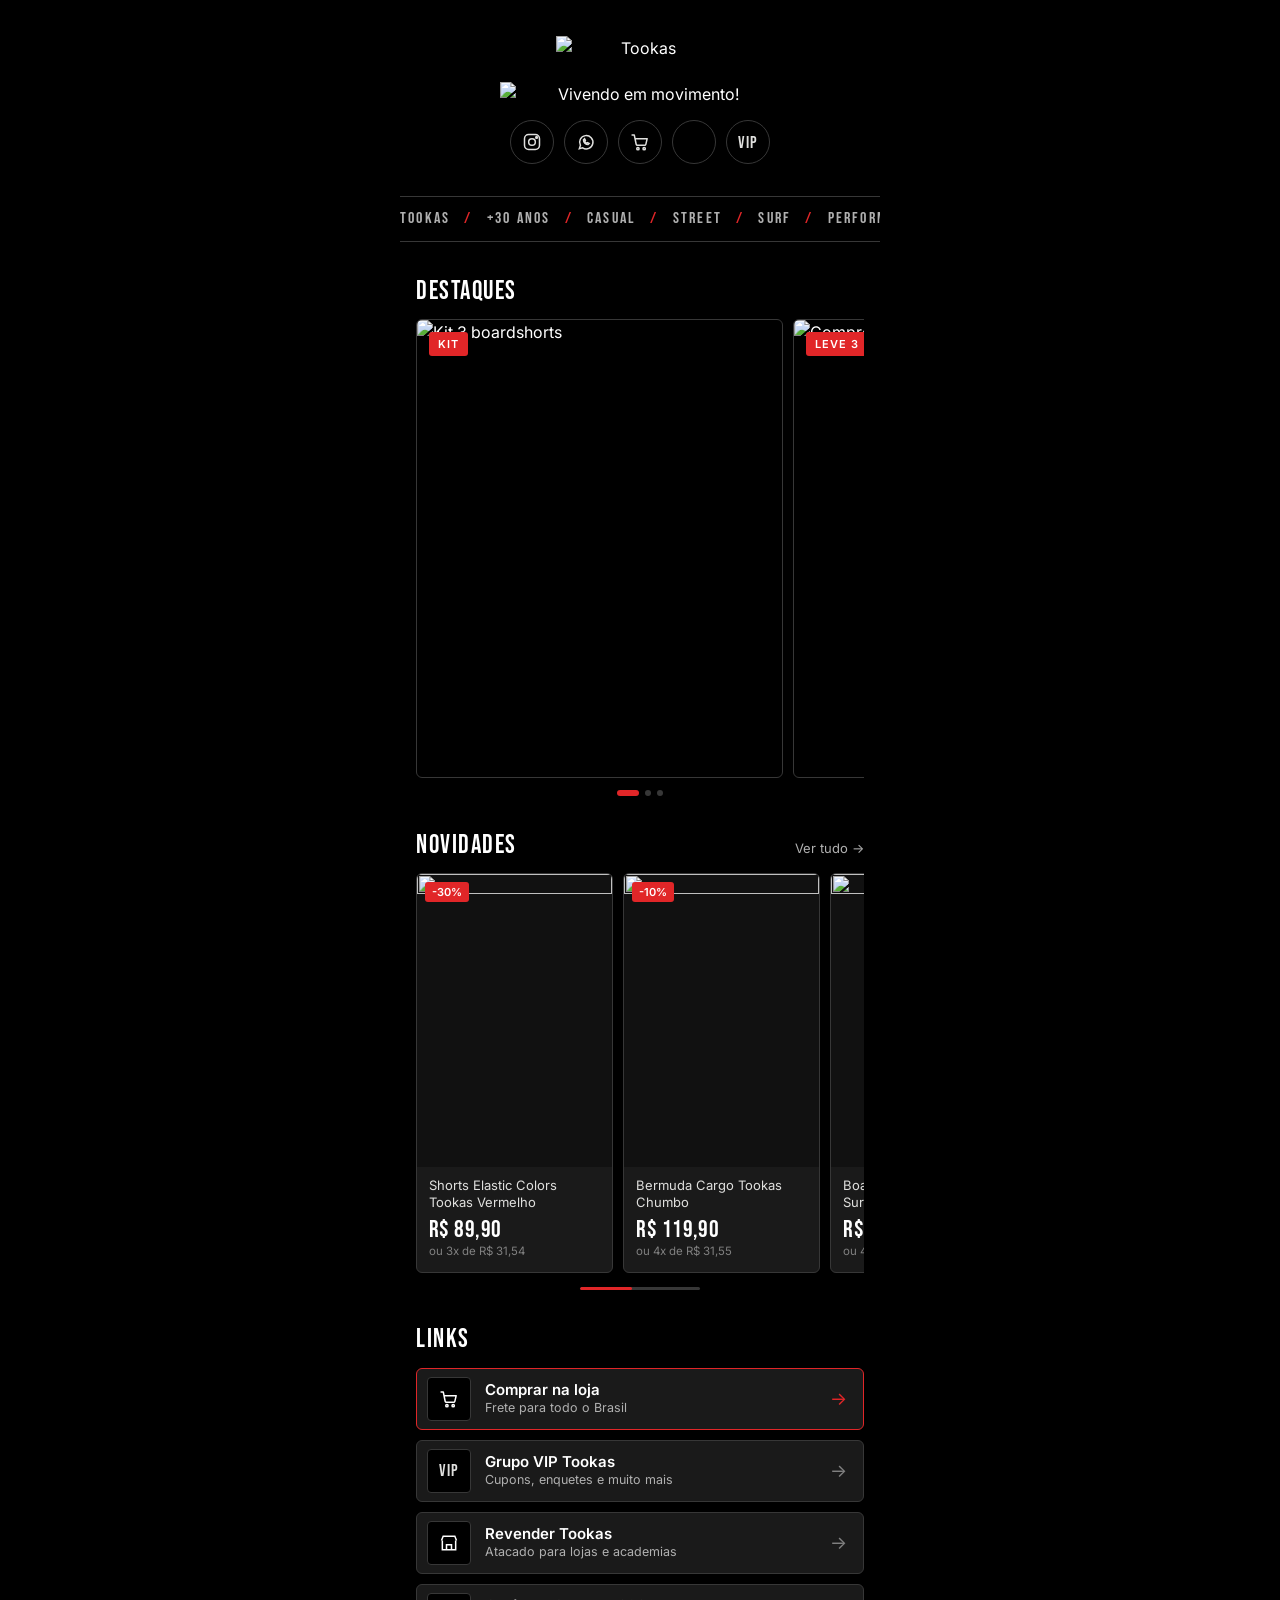
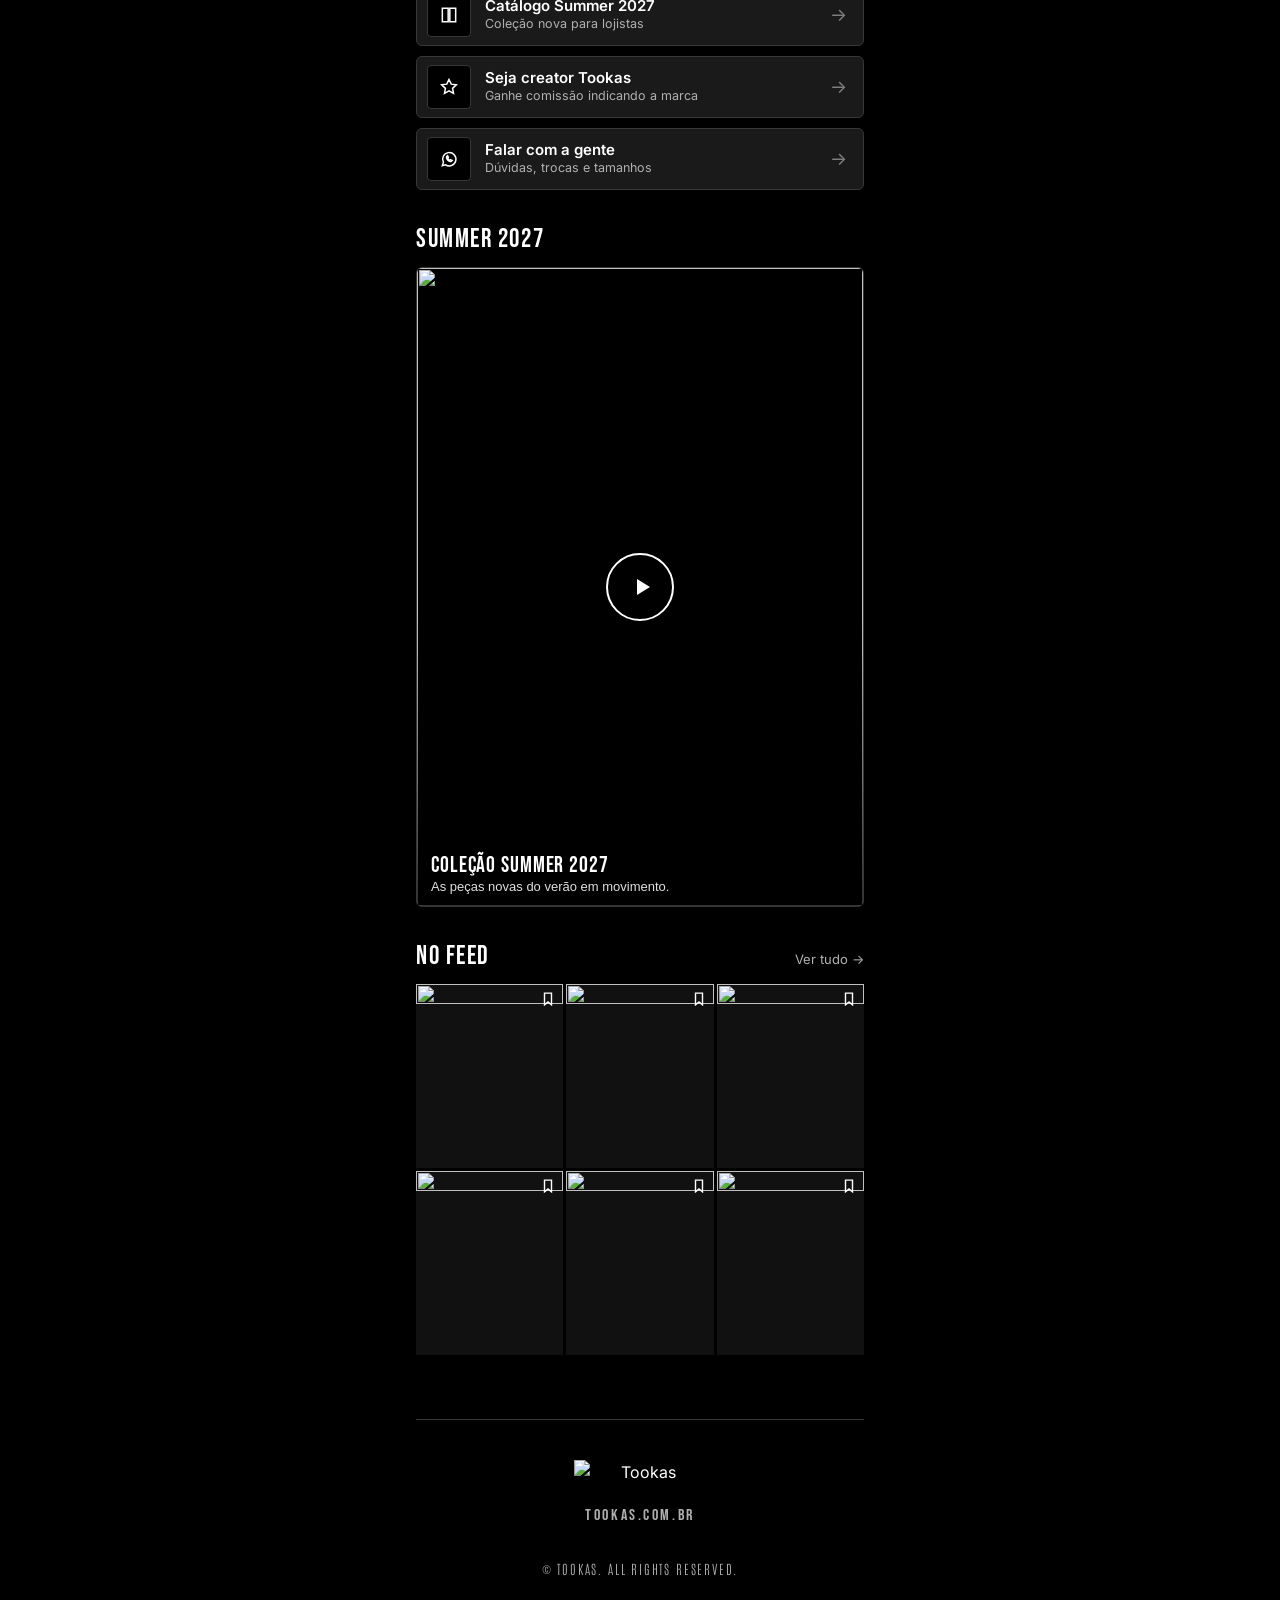
==== bio/index.html @ cd825d7c "publicar bio/index.html" ====
<!doctype html>
<html lang="pt-BR">
<head>
<meta charset="utf-8">
<meta name="viewport" content="width=device-width, initial-scale=1, viewport-fit=cover">
<title>Tookas — links</title>
<meta name="description" content="Loja, lançamentos, atacado e creators da Tookas em um lugar só.">
<meta name="theme-color" content="#000000">
<link rel="preconnect" href="https://fonts.googleapis.com">
<link rel="preconnect" href="https://fonts.gstatic.com" crossorigin>
<link href="https://fonts.googleapis.com/css2?family=Antonio:wght@100&family=Bebas+Neue&family=Inter:wght@300;400;500;600&display=swap" rel="stylesheet">
<style>
:root{
  --preto:#000;--grafite:#1A1A1A;--borda:#373737;--cinza:#808080;--prata:#B0B0B0;--off:#E0E0DE;--branco:#fff;
  --acento:#E12628;--raio:6px;
  --display:"Bebas Neue",Impact,sans-serif;--texto:"Inter",system-ui,sans-serif;
}
*{box-sizing:border-box;margin:0;padding:0}
html{background:var(--preto);-webkit-text-size-adjust:100%}
body{background:var(--preto);color:var(--branco);font-family:var(--texto);font-weight:400;line-height:1.6;min-height:100vh;overflow-x:hidden}
a{color:inherit;text-decoration:none}
img{display:block;max-width:100%}
.pagina{max-width:480px;margin:0 auto;padding:0 16px 48px}
h2{font-family:var(--display);font-weight:400;letter-spacing:.06em;font-size:26px;line-height:1.05;text-transform:uppercase}
.secao{margin-top:36px}
.secao-topo{display:flex;align-items:flex-end;justify-content:space-between;margin-bottom:14px}
.secao-topo a{font-size:13px;color:var(--prata)}
.secao-topo a:hover{color:var(--branco)}

/* barra de previa (some na versao publicada) */
.previa{position:sticky;top:0;z-index:20;background:#0b0b0b;border-bottom:1px solid var(--borda);padding:10px 16px;display:flex;gap:8px;align-items:center;flex-wrap:wrap;justify-content:center}
.previa span{font-size:12px;color:var(--cinza);width:100%;text-align:center}
.previa button{height:36px;padding:0 14px;border-radius:999px;border:1px solid var(--borda);background:transparent;color:var(--prata);font:500 13px var(--texto);cursor:pointer}
.previa button[aria-pressed="true"]{background:var(--branco);color:var(--preto);border-color:var(--branco)}

/* topo */
.topo{padding:36px 0 8px;text-align:center}
.topo .logo{width:168px;margin:0 auto}
.topo .lema{width:280px;max-width:100%;height:auto;margin:20px auto 0}
.vip-txt{font-family:var(--display);font-size:17px;letter-spacing:.06em;line-height:1;padding-top:2px;color:var(--off)}
.btn-sobre{width:44px;height:44px;border-radius:50%;border:1px solid var(--borda);background:transparent;display:grid;place-items:center;cursor:pointer;padding:0;transition:border-color .2s,background .2s}
.btn-sobre img{width:24px;height:auto}
.btn-sobre:hover,.btn-sobre[aria-expanded="true"]{border-color:var(--branco)}
.sobre{margin:16px auto 0;max-width:360px;font-size:14px;line-height:1.7;color:var(--prata);animation:abre .25s ease-out}
.sobre[hidden]{display:none}
@keyframes abre{from{opacity:0;transform:translateY(-4px)}}
body.l-atleta .topo .lema{margin-left:0}
body.l-atleta .sobre{margin-left:0;text-align:left}
.redes{display:flex;justify-content:center;gap:10px;margin-top:18px}
.redes a{width:44px;height:44px;border-radius:50%;border:1px solid var(--borda);display:grid;place-items:center;color:var(--off);transition:border-color .2s,color .2s}
.redes a:hover{border-color:var(--branco);color:var(--branco)}
.redes svg{width:20px;height:20px}

/* faixa que corre */
.faixa{overflow:hidden;border-top:1px solid var(--borda);border-bottom:1px solid var(--borda);margin:24px -16px 0;white-space:nowrap}
.faixa div{display:inline-block;padding:9px 0;font-family:var(--display);letter-spacing:.14em;font-size:16px;color:var(--prata);animation:corre 28s linear infinite}
.faixa b{color:var(--acento);font-weight:400;margin:0 14px}
@keyframes corre{to{transform:translateX(-50%)}}

.botao{position:relative;display:flex;align-items:center;gap:14px;min-height:60px;padding:8px 16px 8px 10px;border:1px solid var(--borda);border-radius:var(--raio);background:var(--grafite);transition:border-color .2s,transform .15s}
.botao:hover{border-color:var(--prata)}
.botao:active{transform:scale(.99)}
.botao .seta{margin-left:auto;color:var(--cinza);font-size:18px;line-height:1;transition:transform .2s,color .2s}
.botao:hover .seta{color:var(--branco);transform:translateX(3px)}
.botao img,.botao .ico{width:44px;height:44px;border-radius:4px;object-fit:cover;flex:none;background:#000}
.botao .ico{display:grid;place-items:center;border:1px solid var(--borda)}
.botao .ico svg{width:20px;height:20px}
.botao strong{display:block;font-weight:600;font-size:15px;line-height:1.3}
.botao small{display:block;color:var(--prata);font-size:12.5px;line-height:1.35}
.botoes{display:grid;gap:10px}
.botao.destaque{border-color:var(--acento)}
.botao.destaque .seta{color:var(--acento)}

/* campanha */
.campanha{display:block;position:relative;border-radius:var(--raio);overflow:hidden;border:1px solid var(--borda)}
.campanha img{width:100%;aspect-ratio:4/5;object-fit:cover}
.campanha .rotulo{position:absolute;left:12px;top:12px;background:var(--acento);color:var(--branco);font:600 11px var(--texto);letter-spacing:.08em;text-transform:uppercase;padding:5px 9px;border-radius:3px}
.carrossel{display:grid;grid-auto-flow:column;grid-auto-columns:82%;gap:10px;overflow-x:auto;scroll-snap-type:x mandatory;scroll-padding:0 16px;scrollbar-width:none;margin:0 -16px;padding:0 16px}
.carrossel::-webkit-scrollbar{display:none}
.carrossel>*{scroll-snap-align:start}
.pontos{display:flex;justify-content:center;gap:6px;margin-top:12px}
.pontos i{width:6px;height:6px;border-radius:3px;background:var(--borda);transition:width .3s,background .3s}
.pontos i.ativo{width:22px;background:var(--acento)}
/* barra de rolagem da vitrine: o trecho vermelho mostra o pedaco visivel */
.barra{position:relative;height:3px;width:120px;margin:14px auto 0;background:var(--borda);border-radius:2px;overflow:hidden}
.barra i{position:absolute;left:0;top:0;bottom:0;background:var(--acento);border-radius:2px;transition:width .2s}

/* contagem */
.contagem{display:flex;gap:8px;justify-content:center;margin-top:12px}
.contagem div{min-width:64px;padding:8px 6px;border:1px solid var(--borda);border-radius:var(--raio);text-align:center;background:var(--grafite)}
.contagem b{display:block;font-family:var(--display);font-weight:400;font-size:30px;line-height:1;color:var(--branco)}
.contagem span{font-size:11px;color:var(--prata);text-transform:uppercase;letter-spacing:.08em}

/* produtos */
.produto{display:block;background:var(--grafite);border:1px solid var(--borda);border-radius:var(--raio);overflow:hidden;transition:border-color .2s}
.produto:hover{border-color:var(--prata)}
.produto .foto{position:relative;background:#111}
.produto .foto img{width:100%;aspect-ratio:2/3;object-fit:cover}
.produto .off{position:absolute;left:8px;top:8px;background:var(--acento);color:#fff;font:600 11px var(--texto);padding:3px 7px;border-radius:3px}
.produto .info{padding:10px 12px 12px}
.produto .nome{font-size:13px;line-height:1.35;color:var(--off);display:-webkit-box;-webkit-line-clamp:2;-webkit-box-orient:vertical;overflow:hidden;min-height:35px}
.produto .preco{margin-top:6px;font-family:var(--display);font-size:24px;letter-spacing:.02em;line-height:1}
.produto .parc{font-size:11.5px;color:var(--cinza)}
.vitrine-trilho{grid-auto-columns:44%}
.grade2{display:grid;grid-template-columns:1fr 1fr;gap:10px}
.lista-prod{display:grid;gap:10px}
.lista-prod .produto{display:grid;grid-template-columns:96px 1fr;align-items:center}
.lista-prod .produto .foto img{aspect-ratio:3/4;height:100%}
.lista-prod .produto .nome{min-height:0}

/* video */
.video{position:relative;border-radius:var(--raio);overflow:hidden;border:1px solid var(--borda);background:#000;aspect-ratio:9/16;max-height:640px;width:100%;cursor:pointer}
.video.horizontal{aspect-ratio:16/9}
.video img,.video video,.video iframe{position:absolute;inset:0;width:100%;height:100%;object-fit:cover;border:0}
.video .play{position:absolute;inset:0;display:grid;place-items:center;background:linear-gradient(180deg,transparent 55%,rgba(0,0,0,.75));border:0;cursor:pointer;color:#fff}
.video .play i{width:68px;height:68px;border-radius:50%;border:2px solid #fff;display:grid;place-items:center;background:rgba(0,0,0,.35)}
.video .play svg{width:24px;height:24px;margin-left:4px}
.video .legenda{position:absolute;left:14px;right:14px;bottom:12px;text-align:left;font-size:13px;color:var(--off)}
.video .legenda b{display:block;font-family:var(--display);font-weight:400;font-size:22px;letter-spacing:.04em;color:#fff}

/* feed */
.feed{display:grid;grid-template-columns:repeat(3,1fr);gap:3px;margin:0 -16px}
.feed a{position:relative;display:block;background:#111}
.feed img{width:100%;aspect-ratio:4/5;object-fit:cover;transition:opacity .2s}
.feed a:hover img{opacity:.8}
.feed a::after{content:"";position:absolute;right:6px;top:6px;width:18px;height:18px;background:no-repeat center/14px url("data:image/svg+xml,%3Csvg xmlns='http://www.w3.org/2000/svg' viewBox='0 0 24 24' fill='none' stroke='white' stroke-width='2.4'%3E%3Cpath d='M6 2l12 0 0 20-6-5-6 5z'/%3E%3C/svg%3E")}

/* rodape: logo e site juntos (mesmo assunto), direitos separados por uma linha; escala 8/16/32 */
.rodape{margin-top:64px;padding-top:40px;border-top:1px solid var(--borda);display:flex;flex-direction:column;align-items:center;text-align:center}
.rodape img{width:132px}
.rodape a{margin-top:16px;font-family:var(--display);font-size:16px;line-height:1;letter-spacing:.16em;text-transform:uppercase;color:var(--prata);padding:6px 0}
.rodape a:hover{color:var(--branco)}
.rodape .direitos{margin-top:32px;font-family:"Antonio","Bebas Neue",sans-serif;font-weight:100;font-size:13px;line-height:1;letter-spacing:.14em;color:var(--prata);text-transform:uppercase}

/* ===== LAYOUT 2: ATLETA (foto de acao no topo, como Red Bull / Rip Curl) ===== */
body.l-atleta .topo{position:relative;margin:0 -16px;padding:0;text-align:left;min-height:520px;display:flex;flex-direction:column;justify-content:flex-end}
body.l-atleta .topo .fundo{position:absolute;inset:0;width:100%;height:100%;object-fit:cover}
body.l-atleta .topo::after{content:"";position:absolute;inset:0;background:linear-gradient(180deg,rgba(0,0,0,.15) 0%,rgba(0,0,0,0) 35%,rgba(0,0,0,.92) 88%,#000 100%)}
body.l-atleta .topo .conteudo{position:relative;z-index:1;padding:0 16px 8px}
body.l-atleta .topo .logo{margin:0;width:150px}
body.l-atleta .topo h1{display:block;font-family:var(--display);font-weight:400;font-size:64px;line-height:.92;letter-spacing:.01em;margin-top:14px}
body.l-atleta .topo h1 em{font-style:normal;color:var(--acento)}
body.l-atleta .redes{justify-content:flex-start}
.topo h1{display:none}
.topo .fundo{display:none}
body.l-atleta .topo .fundo{display:block}

/* ===== LAYOUT 3: TATAME (lista em caixa alta, como Quiksilver) ===== */
body.l-tatame .botao{background:transparent;border:0;border-bottom:1px solid var(--borda);border-radius:0;min-height:64px;padding-left:0}
body.l-tatame .botao strong{font-family:var(--display);font-weight:400;font-size:24px;letter-spacing:.06em;text-transform:uppercase}
body.l-tatame .botao img,body.l-tatame .botao .ico{width:52px;height:52px;border-radius:0}
body.l-tatame .botao .seta{margin-left:auto;color:var(--acento);font-family:var(--display);font-size:28px}
body.l-tatame .botoes{gap:0;border-top:1px solid var(--borda)}
body.l-tatame .topo .logo{width:220px}

/* ===== LAYOUT 4: DROP (oferta com contagem no topo) ===== */
body.l-drop .topo{padding-top:24px}
body.l-drop .topo .logo{width:120px}

@media (min-width:700px){
  .pagina{padding-bottom:64px}
  body.l-atleta .topo{min-height:620px;margin:0}
  .feed{margin:0}
  .carrossel{margin:0;padding:0}
}
@media (prefers-reduced-motion:reduce){.faixa div{animation:none}}
</style>
</head>
<body class="l-vitrine">
<div class="previa" id="previa" role="toolbar" aria-label="Escolher layout da prévia">
  <span>Prévia (só para escolher) · produtos e preços da loja em 14/11/2026</span>
  <button data-l="vitrine" aria-pressed="true">1. Vitrine</button>
  <button data-l="atleta" aria-pressed="false">2. Atleta</button>
  <button data-l="tatame" aria-pressed="false">3. Tatame</button>
  <button data-l="drop" aria-pressed="false">4. Drop</button>
</div>
<main class="pagina" id="pagina"></main>

<script>
const UTM = "utm_source=instagram&utm_medium=bio&utm_campaign=bio_link";
const loja = (u) => u + (u.includes("?") ? "&" : "?") + UTM;
const IMG = (id, ts) => `https://images.sunset.systems/.tookas.com.br/${id}/300x450-100-0/${id}.jpg?ts=${ts}&mode=1`;
const VEM = "https://vem.aitookas.com.br/assets/videos/";
const WHATS = "https://wa.me/554730262479";
const VIP = "https://promo.aitookas.com.br/vip/"; // redireciona para o grupo VIP do WhatsApp

const D = {
  // no topo vai a arte "Vivendo em movimento!"; o texto da marca abre no "Ler mais"
  sobre: "A qualidade é a marca registrada da Tookas há mais de três décadas. Evoluímos para acompanhar o seu ritmo em todos os momentos, oferecendo roupas de alta performance para diferentes esportes e peças autênticas para o uso casual. Nosso compromisso é garantir excelência para quem está sempre vivendo em movimento.",
  faixa: ["TOOKAS", "+30 ANOS", "CASUAL", "STREET", "SURF", "PERFORMANCE", "JIU-JITSU"],
  redes: [
    { nome: "Instagram", url: "https://www.instagram.com/tookasoficial/", ico: "insta" },
    { nome: "WhatsApp", url: WHATS, ico: "whats" },
    { nome: "Loja", url: loja("https://www.tookas.com.br/"), ico: "sacola" },
  ],
  campanhas: [
    { titulo: "Kit 3 boardshorts", img: "https://tookas.cdn.magazord.com.br/img/2026/11/banner/7152/landing-kit-3-boardshorts-mobile-20261104.jpg", url: loja("https://www.tookas.com.br/"), rotulo: "Kit" },
    { titulo: "Compre 2, leve 3 camisetas", img: "https://tookas.cdn.magazord.com.br/img/2026/11/banner/7154/landing-kit-compre-2-leve-3-camisetas-mobile-20261104.jpg", url: loja("https://www.tookas.com.br/"), rotulo: "Leve 3" },
    { titulo: "Kit 2 bermudas tactel", img: "https://tookas.cdn.magazord.com.br/img/2026/11/banner/7144/landing-kit-2-bermudas-tactel-mobile-20261104.jpg", url: loja("https://www.tookas.com.br/"), rotulo: "Kit" },
  ],
  produtos: [
    { nome: "Shorts Elastic Colors Tookas Vermelho", preco: "R$ 89,90", parc: "3x de R$ 31,54", off: "-30%", img: IMG("AI6FVB5130", "1794452400"), url: loja("https://www.tookas.com.br/shorts-elastic-colors-tookas-vermelho") },
    { nome: "Bermuda Cargo Tookas Chumbo", preco: "R$ 119,90", parc: "4x de R$ 31,55", off: "-10%", img: IMG("IO00TCH124", "1788836400"), url: loja("https://www.tookas.com.br/bermuda-cargo-tookas-chumbo") },
    { nome: "Boardshort Híbrido Neo Surf Preto", preco: "R$ 129,94", parc: "4x de R$ 34,20", off: "", img: IMG("CIQTFE7118", "1788922800"), url: loja("https://www.tookas.com.br/boardshorts-tookas-preto") },
    { nome: "Shorts Elastic com Zíper Tookas Preto", preco: "R$ 89,90", parc: "3x de R$ 31,54", off: "-27%", img: IMG("5Q3DGKO128", "1794452400"), url: loja("https://www.tookas.com.br/shorts-masculino-elastic-tookas-com-ziper-hibrido-e-esportivo-preto") },
    { nome: "Bermuda Cargo Endurance-Tech Marinho", preco: "R$ 119,90", parc: "4x de R$ 31,55", off: "-3%", img: IMG("LV9NQHU134", "1793242800"), url: loja("https://www.tookas.com.br/bermuda-tactel-comprida-bolso-cargo-tookas-marinho") },
  ],
  // video: {mp4, poster} ou {youtube: "ID"} ou {vimeo: "ID"}
  video: { mp4: "video/summer2027_efeito.mp4?v=3", poster: "video/summer2027.jpg?v=2", titulo: "Coleção Summer 2027", texto: "As peças novas do verão em movimento." },
  links: [
    { titulo: "Comprar na loja", texto: "Frete para todo o Brasil", url: loja("https://www.tookas.com.br/"), ico: "sacola", destaque: true },
    { titulo: "Grupo VIP Tookas", texto: "Cupons, enquetes e muito mais", url: VIP, ico: "vip" },
    { titulo: "Revender Tookas", texto: "Atacado para lojas e academias", url: WHATS + "?text=" + encodeURIComponent("Olá! Quero revender Tookas na minha loja/academia."), ico: "loja" },
    { titulo: "Catálogo Summer 2027", texto: "Coleção nova para lojistas", url: "https://aitookas.com.br/catalogo/summer2027/", ico: "catalogo" },
    { titulo: "Seja creator Tookas", texto: "Ganhe comissão indicando a marca", url: "https://vem.aitookas.com.br/", ico: "estrela" },
    { titulo: "Falar com a gente", texto: "Dúvidas, trocas e tamanhos", url: WHATS + "?text=" + encodeURIComponent("Olá! Vim pelo Instagram."), ico: "whats" },
  ],
  feed: [1, 2, 3, 4, 5, 6].map(i => ({ img: VEM + "criador-" + i + ".jpg", url: "https://www.instagram.com/tookasoficial/" })),
  fimOferta: "2026-11-30T23:59:00-03:00",
};

const ICO = {
  insta: '<svg viewBox="0 0 24 24" fill="none" stroke="currentColor" stroke-width="1.8"><rect x="3" y="3" width="18" height="18" rx="5"/><circle cx="12" cy="12" r="4"/><circle cx="17.5" cy="6.5" r="1" fill="currentColor"/></svg>',
  whats: '<svg viewBox="0 0 24 24" fill="none" stroke="currentColor" stroke-width="1.8"><path d="M4 20l1.3-3.9A8 8 0 1 1 8 19z"/><path d="M9 9.5c0 3 2.5 5.5 5.5 5.5l1.3-1.3-2-1-1 .8a4 4 0 0 1-2.3-2.3l.8-1-1-2z"/></svg>',
  sacola: '<svg viewBox="0 0 24 24" fill="none" stroke="currentColor" stroke-width="1.8" stroke-linecap="round" stroke-linejoin="round"><path d="M2.5 3.5h2.6l2.3 11.2a1.6 1.6 0 0 0 1.6 1.3h8.4a1.6 1.6 0 0 0 1.6-1.2l1.6-6.8H6.1"/><circle cx="9.5" cy="20" r="1.4"/><circle cx="17" cy="20" r="1.4"/></svg>',
  loja: '<svg viewBox="0 0 24 24" fill="none" stroke="currentColor" stroke-width="1.8"><path d="M3 9l2-5h14l2 5"/><path d="M4 9v11h16V9"/><path d="M9 20v-6h6v6"/></svg>',
  catalogo: '<svg viewBox="0 0 24 24" fill="none" stroke="currentColor" stroke-width="1.8"><path d="M4 4h7v16H4zM13 4h7v16h-7z"/></svg>',
  estrela: '<svg viewBox="0 0 24 24" fill="none" stroke="currentColor" stroke-width="1.8"><path d="M12 3l2.7 5.6 6.1.8-4.5 4.2 1.1 6-5.4-2.9-5.4 2.9 1.1-6-4.5-4.2 6.1-.8z"/></svg>',
  vip: '<span class="vip-txt">VIP</span>',
  play: '<svg viewBox="0 0 24 24" fill="currentColor"><path d="M7 4l13 8-13 8z"/></svg>',
};
const esc = (s) => String(s).replace(/[&<>"]/g, c => ({ "&": "&amp;", "<": "&lt;", ">": "&gt;", '"': "&quot;" }[c]));

const topo = (fundo) => `
<header class="topo">
  ${fundo ? `<img class="fundo" src="${fundo}" alt="">` : ""}
  <div class="conteudo">
    <img class="logo" src="logo.png" alt="Tookas">
    <img class="lema" src="vivendo-em-movimento.png?v=2" width="1422" height="105" alt="Vivendo em movimento!">
    <nav class="redes" aria-label="Redes">${D.redes.map(r => `<a href="${r.url}" aria-label="${r.nome}">${ICO[r.ico]}</a>`).join("")}<button type="button" class="btn-sobre" aria-expanded="false" aria-controls="sobre" aria-label="Sobre a Tookas"><img src="simbolo.png" alt=""></button><a href="${VIP}" class="redes-vip" aria-label="Grupo VIP no WhatsApp">${ICO.vip}</a></nav>
    <p class="sobre" id="sobre" hidden>${esc(D.sobre)}</p>
  </div>
</header>`;
const faixa = () => { const t = D.faixa.map(esc).join("<b>/</b>") + "<b>/</b>"; return `<div class="faixa" aria-hidden="true"><div>${t.repeat(4)}</div></div>`; };
const botoes = (lista) => `<div class="botoes">${lista.map(l => `
  <a class="botao${l.destaque ? " destaque" : ""}" href="${l.url}">
    <span class="ico">${ICO[l.ico]}</span>
    <span><strong>${esc(l.titulo)}</strong><small>${esc(l.texto)}</small></span>
    <span class="seta" aria-hidden="true">→</span>
  </a>`).join("")}</div>`;
const produto = (p) => `
  <a class="produto" href="${p.url}">
    <div class="foto"><img src="${p.img}" alt="" loading="lazy">${p.off ? `<span class="off">${p.off}</span>` : ""}</div>
    <div class="info"><div class="nome">${esc(p.nome)}</div><div class="preco">${p.preco}</div><div class="parc">ou ${p.parc}</div></div>
  </a>`;
const secao = (titulo, corpo, link) => `<section class="secao"><div class="secao-topo"><h2>${titulo}</h2>${link ? `<a href="${link}">Ver tudo →</a>` : ""}</div>${corpo}</section>`;
const campanha = (c) => `<a class="campanha" href="${c.url}"><img src="${c.img}" alt="${esc(c.titulo)}" loading="lazy"><span class="rotulo">${esc(c.rotulo)}</span></a>`;
const video = (v, horizontal) => {
  const capa = v.poster || (v.youtube ? `https://i.ytimg.com/vi/${v.youtube}/hqdefault.jpg` : "");
  return `<div class="video${horizontal || v.youtube || v.vimeo ? " horizontal" : ""}" data-v='${esc(JSON.stringify(v))}'>
    ${capa ? `<img src="${capa}" alt="" loading="lazy">` : ""}
    <button class="play" aria-label="Assistir: ${esc(v.titulo)}"><i>${ICO.play}</i>
      <span class="legenda"><b>${esc(v.titulo)}</b>${esc(v.texto || "")}</span></button></div>`;
};
const feed = () => `<div class="feed">${D.feed.map(f => `<a href="${f.url}"><img src="${f.img}" alt="" loading="lazy"></a>`).join("")}</div>`;
const contagem = () => `<div class="contagem" data-fim="${D.fimOferta}"><div><b data-u="d">0</b><span>dias</span></div><div><b data-u="h">00</b><span>horas</span></div><div><b data-u="m">00</b><span>min</span></div><div><b data-u="s">00</b><span>seg</span></div></div>`;
const rodape = () => `<footer class="rodape"><img src="logo.png" alt="Tookas"><a href="${loja("https://www.tookas.com.br/")}">tookas.com.br</a><p class="direitos">© Tookas. All rights reserved.</p></footer>`;
const LOJA = loja("https://www.tookas.com.br/");

const LAYOUTS = {
  // 1. Nike / Linktree loja: campanha em carrossel + novidades com preco + video + botoes + feed
  vitrine: () => topo() + faixa()
    + secao("Destaques", `<div class="carrossel auto">${D.campanhas.map(campanha).join("")}</div><div class="pontos" aria-hidden="true">${D.campanhas.map(() => "<i></i>").join("")}</div>`)
    + secao("Novidades", `<div class="carrossel vitrine-trilho com-barra">${D.produtos.map(produto).join("")}</div><div class="barra" aria-hidden="true"><i></i></div>`, LOJA)
    + secao("Links", botoes(D.links))
    + secao("Summer 2027", video(D.video))
    + secao("No feed", feed(), "https://www.instagram.com/tookasoficial/") + rodape(),
  // 2. Red Bull / Rip Curl: foto de acao no topo, botoes fortes, video, produtos em 2 colunas
  atleta: () => topo(D.video.poster)
    + `<div class="secao">${botoes(D.links.slice(0, 3))}</div>`
    + secao("Assista", video(D.video))
    + secao("Mais vendidos", `<div class="grade2">${D.produtos.slice(0, 4).map(produto).join("")}</div>`, LOJA)
    + `<div class="secao">${botoes(D.links.slice(3))}</div>`
    + secao("No feed", feed(), "https://www.instagram.com/tookasoficial/") + rodape(),
  // 3. Quiksilver: lista em caixa alta, poucas imagens, produtos em linha
  tatame: () => topo() + `<div class="secao">${botoes(D.links)}</div>`
    + secao("Na loja agora", `<div class="lista-prod">${D.produtos.slice(0, 3).map(produto).join("")}</div>`, LOJA)
    + secao("Em ação", video(D.video)) + rodape(),
  // 4. Drop: oferta com contagem no topo, produtos da oferta, depois o resto
  drop: () => topo()
    + `<section class="secao">${campanha(D.campanhas[0])}${contagem()}</section>`
    + `<div class="secao">${botoes([{ ...D.links[0], titulo: "Garantir o kit", texto: "Oferta por tempo limitado" }])}</div>`
    + secao("Também em oferta", `<div class="carrossel vitrine-trilho">${D.produtos.filter(p => p.off).map(produto).join("")}</div>`, LOJA)
    + secao("Outros links", botoes(D.links.slice(1)))
    + secao("No feed", feed()) + rodape(),
};

function tocar(el) {
  const v = JSON.parse(el.dataset.v);
  if (v.youtube) el.innerHTML = `<iframe src="https://www.youtube-nocookie.com/embed/${encodeURIComponent(v.youtube)}?autoplay=1&playsinline=1&rel=0" allow="autoplay; encrypted-media; picture-in-picture" allowfullscreen title="${esc(v.titulo)}"></iframe>`;
  else if (v.vimeo) el.innerHTML = `<iframe src="https://player.vimeo.com/video/${encodeURIComponent(v.vimeo)}?autoplay=1&dnt=1" allow="autoplay; fullscreen; picture-in-picture" allowfullscreen title="${esc(v.titulo)}"></iframe>`;
  else el.innerHTML = `<video src="${v.mp4}" poster="${v.poster || ""}" controls autoplay playsinline></video>`;
  el.style.cursor = "default";
}
let relogio, giro;
// carrossel de destaques: passa sozinho a cada 6 s; para enquanto a pessoa toca ou passa o mouse
function girar() {
  clearInterval(giro);
  const c = document.querySelector(".carrossel.auto");
  if (!c) return;
  const pontos = [...c.parentElement.querySelectorAll(".pontos i")];
  const atual = () => Math.round(c.scrollLeft / (c.children[0].offsetWidth + 10));
  const marcar = () => pontos.forEach((p, i) => p.classList.toggle("ativo", i === Math.min(atual(), pontos.length - 1)));
  let parado = false, retomar;
  const parar = () => { parado = true; clearTimeout(retomar); retomar = setTimeout(() => { parado = false; }, 8000); };
  ["pointerdown", "touchstart", "wheel", "mouseenter"].forEach(ev => c.addEventListener(ev, parar, { passive: true }));
  c.addEventListener("mouseleave", () => { clearTimeout(retomar); parado = false; });
  c.addEventListener("scroll", marcar, { passive: true });
  marcar();
  if (matchMedia("(prefers-reduced-motion: reduce)").matches) return;
  giro = setInterval(() => {
    if (parado || document.hidden) return;
    const prox = (atual() + 1) % c.children.length;
    c.scrollTo({ left: prox === 0 ? 0 : c.children[prox].offsetLeft - c.children[0].offsetLeft, behavior: "smooth" });
  }, 6000);
}
function contar() {
  document.querySelectorAll(".contagem").forEach(c => {
    let s = Math.max(0, Math.floor((new Date(c.dataset.fim) - Date.now()) / 1000));
    const d = Math.floor(s / 86400); s -= d * 86400;
    const h = Math.floor(s / 3600); s -= h * 3600;
    const m = Math.floor(s / 60); s -= m * 60;
    const p = (n) => String(n).padStart(2, "0");
    c.querySelector('[data-u="d"]').textContent = d;
    c.querySelector('[data-u="h"]').textContent = p(h);
    c.querySelector('[data-u="m"]').textContent = p(m);
    c.querySelector('[data-u="s"]').textContent = p(s);
  });
}
function mostrar(nome) {
  if (!LAYOUTS[nome]) nome = "vitrine";
  document.body.className = "l-" + nome;
  document.getElementById("pagina").innerHTML = LAYOUTS[nome]();
  document.querySelectorAll("#previa button").forEach(b => b.setAttribute("aria-pressed", String(b.dataset.l === nome)));
  document.querySelectorAll(".video").forEach(v => v.addEventListener("click", () => tocar(v), { once: true }));
  clearInterval(relogio); if (document.querySelector(".contagem")) { contar(); relogio = setInterval(contar, 1000); }
  girar();
  const bs = document.querySelector(".btn-sobre");
  if (bs) bs.addEventListener("click", () => {
    const abrir = bs.getAttribute("aria-expanded") !== "true";
    bs.setAttribute("aria-expanded", String(abrir));
    document.getElementById("sobre").hidden = !abrir;
  });
  document.querySelectorAll(".carrossel.com-barra").forEach(c => {
    const i = c.parentElement.querySelector(".barra i");
    const pintar = () => {
      const visivel = c.clientWidth / c.scrollWidth, livre = c.scrollWidth - c.clientWidth;
      i.style.width = (visivel * 100) + "%";
      i.style.transform = `translateX(${livre > 0 ? (c.scrollLeft / livre) * (1 / visivel - 1) * 100 : 0}%)`;
    };
    c.addEventListener("scroll", pintar, { passive: true });
    addEventListener("resize", pintar);
    pintar();
  });
  if (document.getElementById("previa")) try { history.replaceState(null, "", "#" + nome); } catch (e) {}
}
// barra de layouts so aparece com ?previa no endereco; a pagina publicada e sempre a Vitrine
if (new URLSearchParams(location.search).has("previa")) {
  document.querySelectorAll("#previa button").forEach(b => b.addEventListener("click", () => { mostrar(b.dataset.l); window.scrollTo(0, 0); }));
  mostrar(location.hash.slice(1));
} else {
  document.getElementById("previa").remove();
  mostrar("vitrine");
}
</script>
</body>
</html>
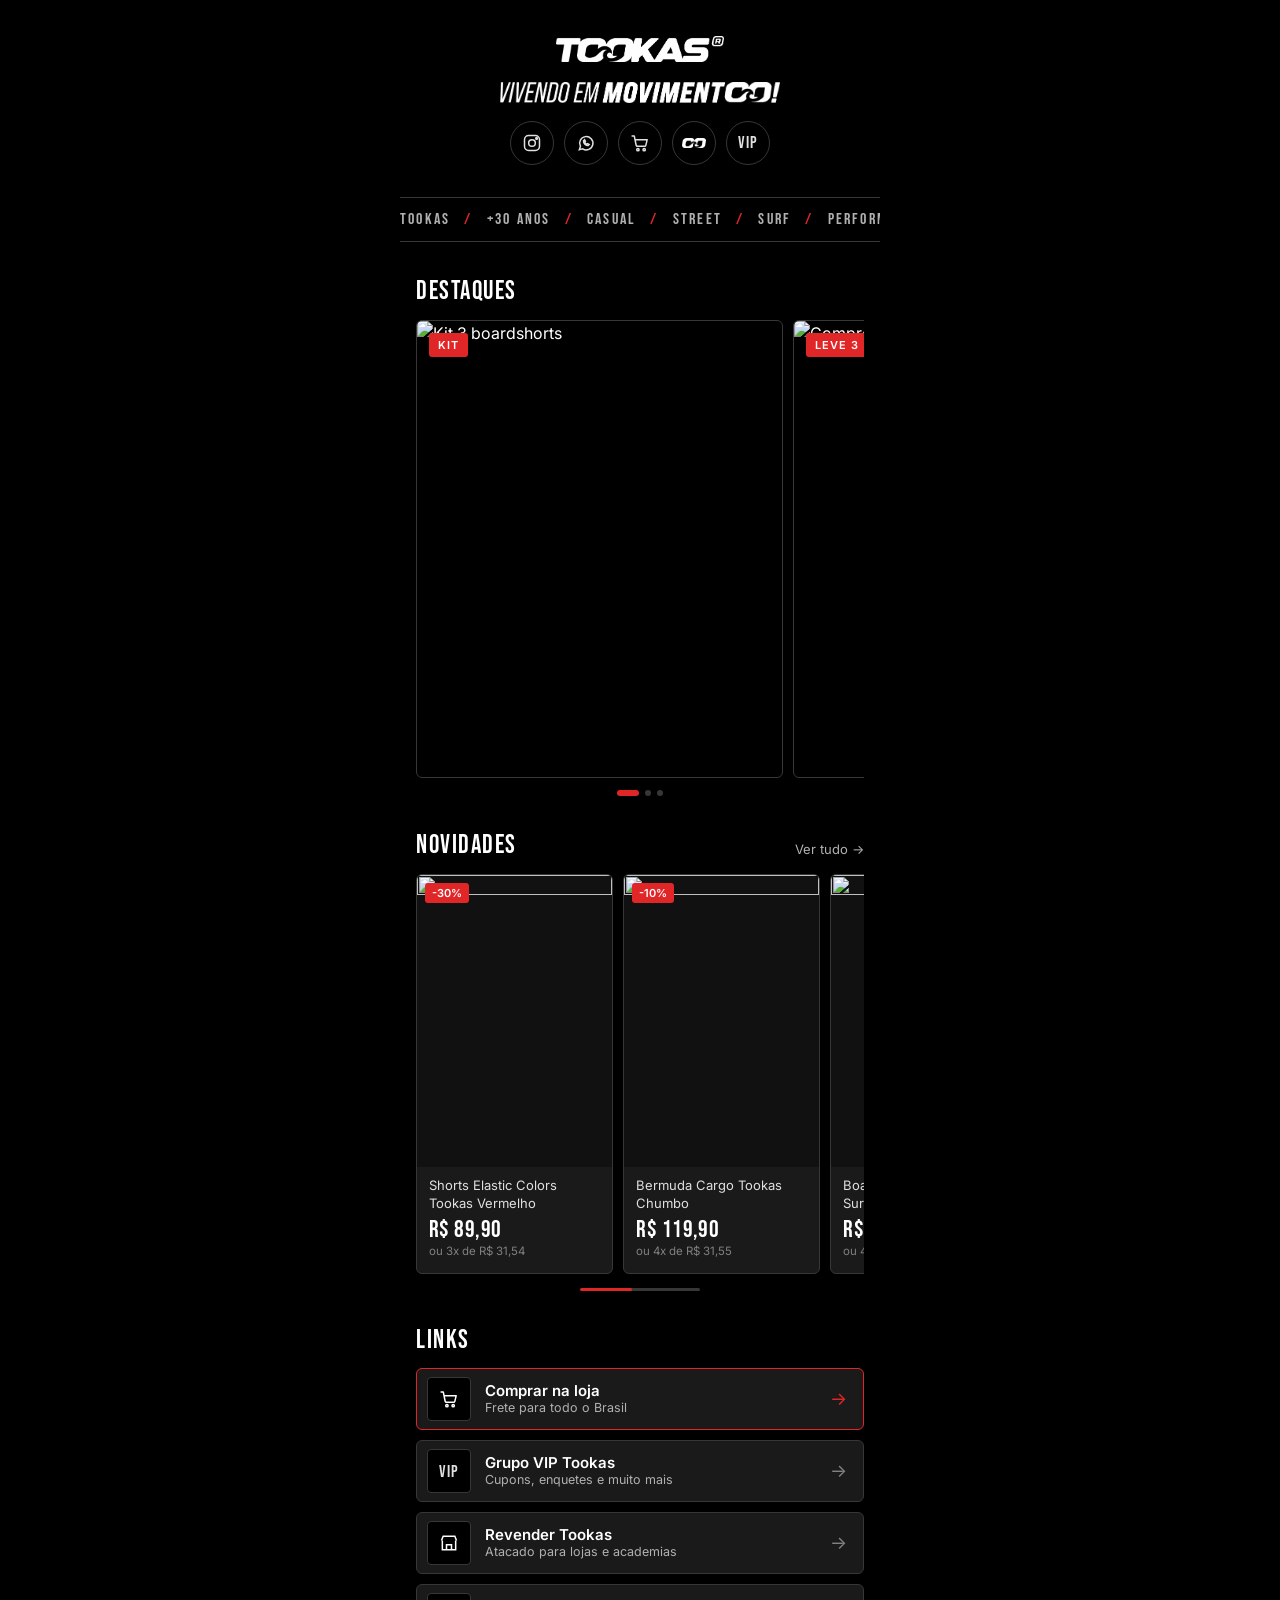
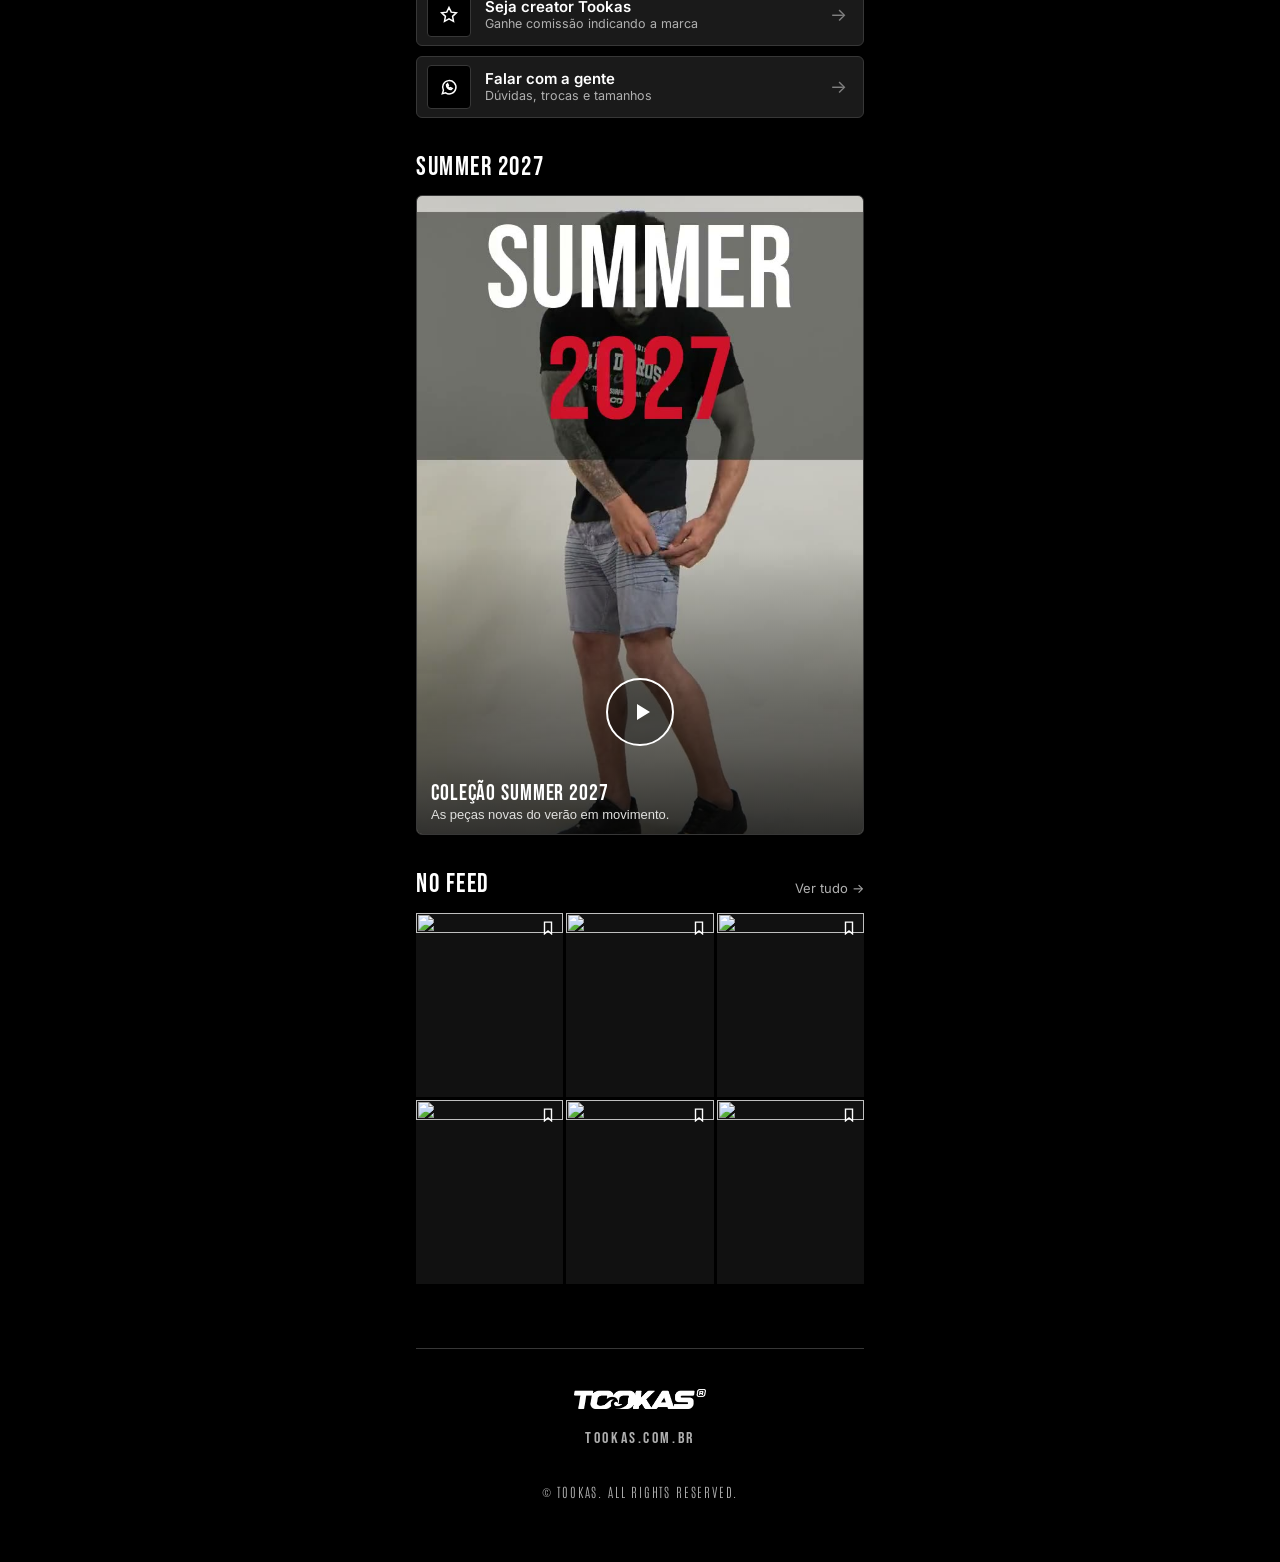
==== commit 0b568bf4: "publicar bio/index.html" ====
--- a/bio/index.html
+++ b/bio/index.html
@@ -112,7 +112,7 @@
 .video{position:relative;border-radius:var(--raio);overflow:hidden;border:1px solid var(--borda);background:#000;aspect-ratio:9/16;max-height:640px;width:100%;cursor:pointer}
 .video.horizontal{aspect-ratio:16/9}
 .video img,.video video,.video iframe{position:absolute;inset:0;width:100%;height:100%;object-fit:cover;border:0}
-.video .play{position:absolute;inset:0;display:grid;place-items:center;background:linear-gradient(180deg,transparent 55%,rgba(0,0,0,.75));border:0;cursor:pointer;color:#fff}
+.video .play{position:absolute;inset:0;display:grid;place-items:end center;padding-bottom:88px;background:linear-gradient(180deg,transparent 55%,rgba(0,0,0,.75));border:0;cursor:pointer;color:#fff}
 .video .play i{width:68px;height:68px;border-radius:50%;border:2px solid #fff;display:grid;place-items:center;background:rgba(0,0,0,.35)}
 .video .play svg{width:24px;height:24px;margin-left:4px}
 .video .legenda{position:absolute;left:14px;right:14px;bottom:12px;text-align:left;font-size:13px;color:var(--off)}
@@ -206,12 +206,13 @@
     { nome: "Bermuda Cargo Endurance-Tech Marinho", preco: "R$ 119,90", parc: "4x de R$ 31,55", off: "-3%", img: IMG("LV9NQHU134", "1793242800"), url: loja("https://www.tookas.com.br/bermuda-tactel-comprida-bolso-cargo-tookas-marinho") },
   ],
   // video: {mp4, poster} ou {youtube: "ID"} ou {vimeo: "ID"}
-  video: { mp4: "video/summer2027_efeito.mp4?v=3", poster: "video/summer2027.jpg?v=2", titulo: "Coleção Summer 2027", texto: "As peças novas do verão em movimento." },
+  video: { mp4: "video/summer2027_efeito.mp4?v=4", poster: "video/summer2027.jpg?v=4", titulo: "Coleção Summer 2027", texto: "As peças novas do verão em movimento." },
   links: [
     { titulo: "Comprar na loja", texto: "Frete para todo o Brasil", url: loja("https://www.tookas.com.br/"), ico: "sacola", destaque: true },
     { titulo: "Grupo VIP Tookas", texto: "Cupons, enquetes e muito mais", url: VIP, ico: "vip" },
     { titulo: "Revender Tookas", texto: "Atacado para lojas e academias", url: WHATS + "?text=" + encodeURIComponent("Olá! Quero revender Tookas na minha loja/academia."), ico: "loja" },
-    { titulo: "Catálogo Summer 2027", texto: "Coleção nova para lojistas", url: "https://aitookas.com.br/catalogo/summer2027/", ico: "catalogo" },
+    // desligado a pedido (14/11/2026): volta trocando oculto para false
+    { oculto: true, titulo: "Catálogo Summer 2027", texto: "Coleção nova para lojistas", url: "https://aitookas.com.br/catalogo/summer2027/", ico: "catalogo" },
     { titulo: "Seja creator Tookas", texto: "Ganhe comissão indicando a marca", url: "https://vem.aitookas.com.br/", ico: "estrela" },
     { titulo: "Falar com a gente", texto: "Dúvidas, trocas e tamanhos", url: WHATS + "?text=" + encodeURIComponent("Olá! Vim pelo Instagram."), ico: "whats" },
   ],
@@ -242,7 +243,7 @@
   </div>
 </header>`;
 const faixa = () => { const t = D.faixa.map(esc).join("<b>/</b>") + "<b>/</b>"; return `<div class="faixa" aria-hidden="true"><div>${t.repeat(4)}</div></div>`; };
-const botoes = (lista) => `<div class="botoes">${lista.map(l => `
+const botoes = (lista) => `<div class="botoes">${lista.filter(l => !l.oculto).map(l => `
   <a class="botao${l.destaque ? " destaque" : ""}" href="${l.url}">
     <span class="ico">${ICO[l.ico]}</span>
     <span><strong>${esc(l.titulo)}</strong><small>${esc(l.texto)}</small></span>
